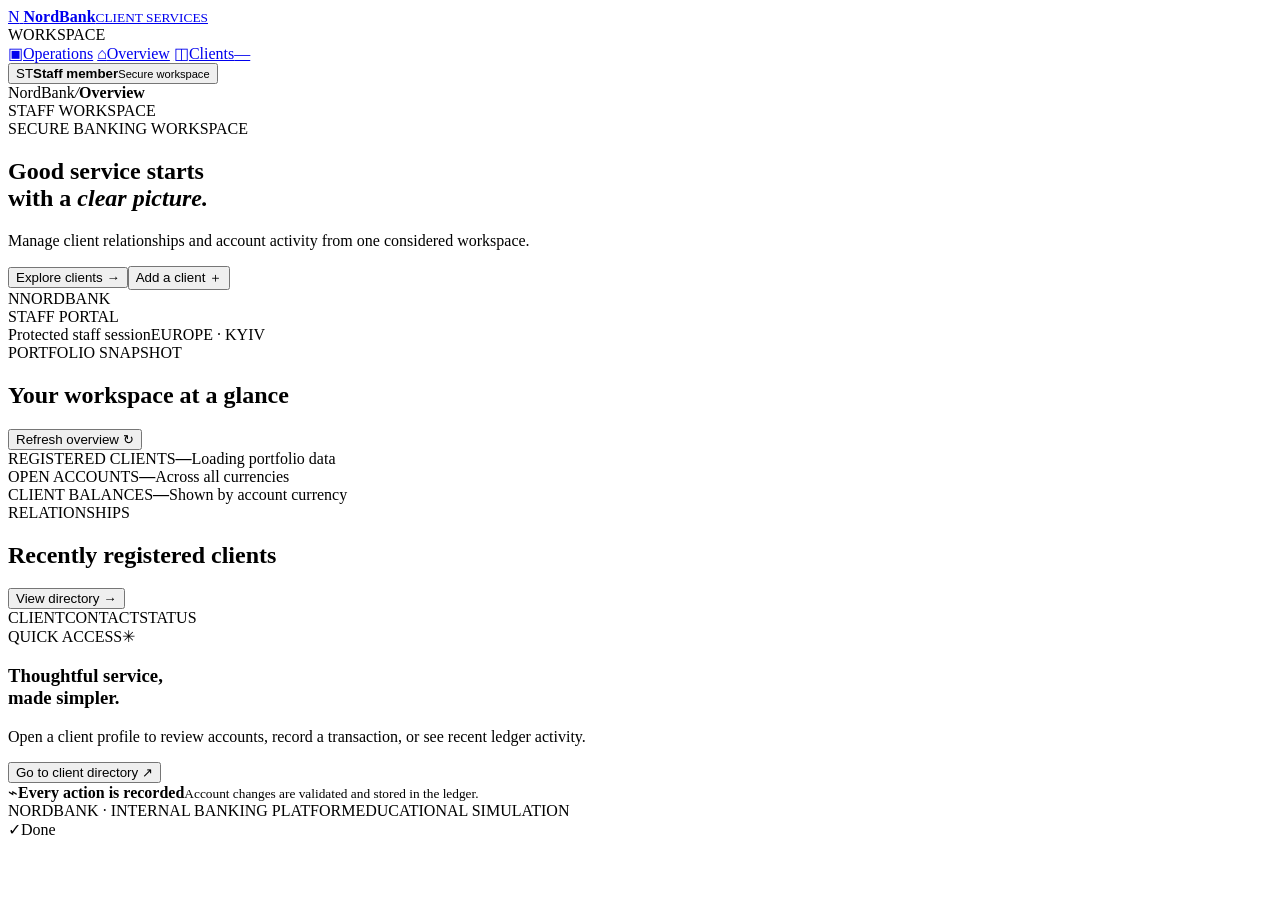
==== src/main/resources/static/index.html @ 9afb1d9c "Build banking app foundation in Java" ====
<!doctype html>
<html lang="en">
<head>
  <meta charset="utf-8">
  <meta name="viewport" content="width=device-width, initial-scale=1">
  <meta name="theme-color" content="#101f3e">
  <meta name="description" content="NordBank staff workspace for secure client and account services.">
  <title>NordBank | Staff workspace</title>
  <link rel="stylesheet" href="/css/app.css">
  <link rel="stylesheet" href="/css/nordbank.css">
</head>
<body>
  <div class="app-shell">
    <aside class="sidebar">
      <a class="brand" href="/" aria-label="NordBank home">
        <span class="brand-mark" aria-hidden="true">N</span>
        <span><strong>NordBank</strong><small>CLIENT SERVICES</small></span>
      </a>

      <div class="side-label">WORKSPACE</div>
      <nav class="side-nav" aria-label="Main navigation">
        <a class="nav-item" href="/employee/cards"><span class="nav-icon" aria-hidden="true">▣</span><span>Operations</span></a>
        <a class="nav-item active" href="#overview" data-nav="overview"><span class="nav-icon" aria-hidden="true">⌂</span><span>Overview</span></a>
        <a class="nav-item" href="#clients" data-nav="clients"><span class="nav-icon">◫</span><span>Clients</span><span class="nav-count" id="navCount">—</span></a>
        <a class="nav-item" href="#staff" data-nav="staff" id="staffNav" hidden><span class="nav-icon">♙</span><span>Team access</span></a>
      </nav>

      <div class="side-bottom">
        <form action="/logout" method="post" id="logoutForm">
          <input type="hidden" name="_csrf" id="logoutCsrf">
          <button class="profile-button" id="profileMenuButton" type="button" aria-haspopup="dialog" aria-controls="profileMenuDialog" aria-expanded="false"><span class="avatar">ST</span><span class="profile-copy"><strong>Staff member</strong><small>Secure workspace</small></span></button>
          <button type="submit" hidden tabindex="-1" aria-hidden="true">Sign out</button>
        </form>
      </div>
    </aside>

    <main class="main-content" id="workspace">
      <header class="topbar">
        <div class="breadcrumbs"><span>NordBank</span><i>/</i><strong id="breadcrumbPage">Overview</strong></div>
        <div class="topbar-right"><span class="live-pill">STAFF WORKSPACE</span><span class="top-divider"></span><time id="clock" class="clock"></time></div>
      </header>

      <div id="overviewView">
        <section class="welcome-panel">
          <div class="welcome-copy"><div class="eyebrow"><span class="eyebrow-line"></span> SECURE BANKING WORKSPACE</div><h1>Good service starts<br>with a <em>clear picture.</em></h1><p>Manage client relationships and account activity from one considered workspace.</p><div class="welcome-actions"><button class="button button-primary" type="button" data-open-clients>Explore clients <span aria-hidden="true">→</span></button><button class="button button-on-dark" type="button" id="overviewNewClient">Add a client <span aria-hidden="true">＋</span></button></div></div>
          <div class="welcome-seal" aria-hidden="true"><span class="seal-orbit"></span><span class="seal-mark">N</span><span class="seal-caption">NORDBANK<br>STAFF PORTAL</span></div>
          <div class="welcome-foot"><span><i class="live-dot"></i> Protected staff session</span><span>EUROPE · KYIV</span></div>
        </section>
        <section class="overview-section" aria-label="Portfolio overview">
          <div class="section-heading"><div><span class="section-kicker">PORTFOLIO SNAPSHOT</span><h2>Your workspace at a glance</h2></div><button class="button button-quiet button-small" id="refreshOverview" type="button">Refresh overview <span aria-hidden="true">↻</span></button></div>
          <div class="overview-metrics" id="overviewMetrics" aria-live="polite">
            <article class="metric-card"><span class="metric-label">REGISTERED CLIENTS</span><strong class="metric-value">—</strong><span class="metric-note">Loading portfolio data</span></article>
            <article class="metric-card"><span class="metric-label">OPEN ACCOUNTS</span><strong class="metric-value">—</strong><span class="metric-note">Across all currencies</span></article>
            <article class="metric-card"><span class="metric-label">CLIENT BALANCES</span><strong class="metric-value metric-currency">—</strong><span class="metric-note">Shown by account currency</span></article>
          </div>
        </section>
        <section class="overview-lower">
          <div class="results-column"><div class="section-heading"><div><span class="section-kicker">RELATIONSHIPS</span><h2>Recently registered clients</h2></div><button class="text-link" type="button" data-open-clients>View directory <span aria-hidden="true">→</span></button></div><div class="results-card"><div class="table-head recent-table-head"><span>CLIENT</span><span>CONTACT</span><span>STATUS</span></div><div id="recentClients" class="client-results"><div class="loading-shimmer"></div><div class="loading-shimmer"></div></div></div></div>
          <aside class="overview-aside"><div class="aside-heading"><span class="section-kicker">QUICK ACCESS</span><span class="aside-mark" aria-hidden="true">✳</span></div><h3>Thoughtful service,<br>made simpler.</h3><p>Open a client profile to review accounts, record a transaction, or see recent ledger activity.</p><button class="aside-link" type="button" data-open-clients>Go to client directory <span aria-hidden="true">↗</span></button><div class="aside-rule"></div><div class="aside-note"><span class="aside-note-icon" aria-hidden="true">⌁</span><span><strong>Every action is recorded</strong><small>Account changes are validated and stored in the ledger.</small></span></div></aside>
        </section>
        <footer class="page-footer"><span>NORDBANK · INTERNAL BANKING PLATFORM</span><span>EDUCATIONAL SIMULATION</span></footer>
      </div>

      <div id="clientsView" hidden>
      <section class="page-heading">
        <div>
          <div class="eyebrow"><span class="eyebrow-line"></span> CLIENT SERVICES</div>
          <h1>Client <span>directory</span></h1>
          <p>Find a client profile and take care of their banking needs.</p>
        </div>
        <button class="button button-primary" id="newClientButton" type="button"><span class="button-plus">＋</span> New client</button>
      </section>

      <section class="search-panel" aria-label="Client search">
        <div class="search-symbol"><svg viewBox="0 0 24 24" aria-hidden="true"><circle cx="10.8" cy="10.8" r="6.3"/><path d="m15.5 15.5 4.2 4.2"/></svg></div>
        <div class="search-field"><label for="searchInput">SEARCH CLIENTS</label><input id="searchInput" type="search" autocomplete="off" placeholder="Name, personal code, phone or email"><div class="search-hint">Press <kbd>↵</kbd> to search</div></div>
        <button class="button button-search" id="searchButton" type="button">Search <span>→</span></button>
      </section>

      <section class="content-grid">
        <div class="results-column">
          <div class="section-heading">
            <div><span class="section-kicker">DIRECTORY</span><h2>Client directory <span class="result-total" id="resultCount"></span></h2></div>
            <div class="sort-label"><span class="sort-dot"></span> Sorted by name</div>
          </div>
          <div class="results-card">
            <div class="table-head client-table-head"><span>CLIENT</span><span>CONTACT</span><span>STATUS</span></div>
            <div id="clientResults" class="client-results">
              <div class="empty-state search-empty"><span class="empty-mark"><i></i></span><strong>Start with a search</strong><p>Search by name, personal code, phone number, or email to open a client profile.</p></div>
            </div>
          </div>
          <div class="results-foot"><span id="searchMeta"></span></div>
        </div>
      </section>

      <footer class="page-footer"><span>NORDBANK <i>·</i> INTERNAL BANKING PLATFORM</span></footer>
      </div>

      <div id="staffView" hidden>
        <section class="page-heading">
          <div>
            <div class="eyebrow"><span class="eyebrow-line"></span> ACCESS MANAGEMENT</div>
            <h1>Staff <span>directory</span></h1>
            <p>Manage employee access to the banking workspace.</p>
          </div>
          <button class="button button-primary" id="newEmployeeButton" type="button"><span class="button-plus">＋</span> Add employee</button>
        </section>

        <section class="staff-section" aria-label="Staff directory">
          <div class="section-heading">
            <div><span class="section-kicker">EMPLOYEE ACCESS</span><h2>Team members <span class="result-total" id="employeeCount"></span></h2></div>
            <button class="button button-quiet button-small" id="refreshEmployeesButton" type="button">Refresh</button>
          </div>
          <div class="results-card">
            <div class="table-head employee-table-head"><span>EMPLOYEE</span><span>ROLE</span><span>STATUS</span><span>CREATED</span><span></span></div>
            <div id="employeeResults" class="employee-results"></div>
          </div>
          <div class="results-foot"><span><span class="foot-dot"></span> Changes take effect immediately</span><span>Passwords are set when an employee is created</span></div>
        </section>
        <footer class="page-footer"><span>NORDBANK <i>·</i> INTERNAL BANKING PLATFORM</span></footer>
      </div>
    </main>
  </div>

  <dialog class="modal profile-menu-modal" id="profileMenuDialog" aria-labelledby="profileMenuTitle">
    <div class="modal-form">
      <div class="modal-head"><div><span class="section-kicker">YOUR WORKSPACE</span><h2 id="profileMenuTitle">Sign out?</h2></div><button class="icon-button" type="button" data-close="profileMenuDialog" aria-label="Close">×</button></div>
      <p class="modal-intro">End your staff session.</p>
      <div class="profile-menu-choices">
        <button class="profile-menu-choice profile-menu-signout" id="profileSignOutButton" type="button"><span class="profile-choice-icon" aria-hidden="true">↗</span><span><strong>Sign out</strong><small>End your staff session</small></span><span class="profile-choice-arrow" aria-hidden="true">→</span></button>
      </div>
      <div class="modal-actions"><button class="button button-quiet" type="button" data-close="profileMenuDialog">Continue working</button></div>
    </div>
  </dialog>

  <dialog class="modal" id="clientModal" aria-labelledby="clientModalTitle">
    <form id="clientForm" class="modal-form">
      <div class="modal-head"><div><span class="section-kicker">NEW PROFILE</span><h2 id="clientModalTitle">Add a client</h2></div><button class="icon-button" type="button" data-close="clientModal" aria-label="Close">×</button></div>
      <p class="modal-intro">Create a secure client profile. Required fields are marked.</p>
      <div class="form-grid">
        <label class="field"><span>First name <b>*</b></span><input name="firstName" required maxlength="100" autocomplete="given-name" placeholder="e.g. Alex"></label>
        <label class="field"><span>Last name <b>*</b></span><input name="lastName" required maxlength="100" autocomplete="family-name" placeholder="e.g. Morgan"></label>
        <label class="field field-full"><span>Personal code <b>*</b></span><input name="personalCode" required maxlength="32" autocomplete="off" placeholder="Unique identification code"></label>
        <label class="field"><span>Phone</span><input name="phone" maxlength="32" autocomplete="tel" placeholder="Optional"></label>
        <label class="field"><span>Email</span><input name="email" type="email" maxlength="254" autocomplete="email" placeholder="Optional"></label>
      </div>
      <div class="form-error" id="clientFormError" role="alert"></div>
      <div class="modal-actions"><button class="button button-quiet" type="button" data-close="clientModal">Cancel</button><button class="button button-primary" type="submit">Create profile <span>→</span></button></div>
    </form>
  </dialog>

  <dialog class="modal" id="employeeModal" aria-labelledby="employeeModalTitle">
    <form id="employeeForm" class="modal-form">
      <div class="modal-head"><div><span class="section-kicker">STAFF ACCESS</span><h2 id="employeeModalTitle">Add an employee</h2></div><button class="icon-button" type="button" data-close="employeeModal" aria-label="Close">×</button></div>
      <p class="modal-intro">Create a staff login. Passwords must be 12 to 72 characters.</p>
      <div class="form-grid">
        <label class="field field-full"><span>Username <b>*</b></span><input name="username" required maxlength="100" autocomplete="off" placeholder="e.g. alex.morgan"></label>
        <label class="field field-full"><span>Temporary password <b>*</b></span><input name="password" type="password" required minlength="12" maxlength="72" autocomplete="new-password" placeholder="At least 12 characters"></label>
        <label class="field field-full"><span>Role</span><select name="role"><option value="OPERATOR">Operator</option><option value="MANAGER">Manager</option><option value="ADMIN">Administrator</option></select></label>
      </div>
      <div class="form-error" id="employeeFormError" role="alert"></div>
      <div class="modal-actions"><button class="button button-quiet" type="button" data-close="employeeModal">Cancel</button><button class="button button-primary" type="submit">Create employee</button></div>
    </form>
  </dialog>

  <dialog class="modal modal-wide" id="profileModal" aria-labelledby="profileName">
    <div class="profile-modal-content">
      <div class="profile-modal-head"><div class="profile-ident"><span id="profileAvatar" class="profile-avatar">AM</span><div><span class="section-kicker">CLIENT PROFILE</span><h2 id="profileName">—</h2><p id="profileCode" class="mono-text">—</p></div></div><button class="icon-button" type="button" data-close="profileModal" aria-label="Close">×</button></div>
      <div class="profile-meta" id="profileMeta"></div>
      <section class="verification-action" id="verificationAction" hidden>
        <div><strong>Identity verification pending</strong><p>Approve this profile after completing the required identity checks.</p></div>
        <button class="button button-primary button-small" id="approveVerificationButton" type="button">Approve verification</button>
      </section>
      <div class="profile-section-head"><div><span class="section-kicker">BANKING</span><h3>Accounts <span id="accountCount" class="result-total"></span></h3></div><button class="button button-small button-primary" id="openAccountButton" type="button"><span>＋</span> Open account</button></div>
      <div id="accountList" class="account-list"></div>
      <div class="profile-bottom-note"><span class="foot-dot"></span> Financial actions are validated and recorded in the operation history.</div>
    </div>
  </dialog>

  <dialog class="modal" id="openAccountModal" aria-labelledby="openAccountTitle">
    <form id="openAccountForm" class="modal-form">
      <div class="modal-head"><div><span class="section-kicker">CLIENT BANKING</span><h2 id="openAccountTitle">Open an account</h2></div><button class="icon-button" type="button" data-close="openAccountModal" aria-label="Close">×</button></div>
      <p class="modal-intro">Choose the account type and base currency.</p>
      <div class="form-grid">
        <label class="field field-full"><span>Account type</span><select name="type"><option value="CURRENT">Current account</option><option value="SAVINGS">Savings account</option></select></label>
        <label class="field field-full"><span>Currency</span><select name="currency"><option value="EUR">EUR · Euro</option><option value="USD">USD · US Dollar</option><option value="GBP">GBP · Pound sterling</option></select></label>
      </div>
      <div class="form-error" id="accountFormError" role="alert"></div>
      <div class="modal-actions"><button class="button button-quiet" type="button" data-close="openAccountModal">Cancel</button><button class="button button-primary" type="submit">Open account <span>→</span></button></div>
    </form>
  </dialog>

  <dialog class="modal modal-wide" id="accountModal" aria-labelledby="accountHeading">
    <div class="account-modal-content">
      <div class="modal-head"><div><span class="section-kicker">ACCOUNT DETAILS</span><h2 id="accountHeading">Account</h2></div><button class="icon-button" type="button" data-close="accountModal" aria-label="Close">×</button></div>
      <div id="accountSummary" class="account-summary"></div>
      <div class="account-actions">
        <form id="operationForm" class="operation-form">
          <div class="operation-form-title"><div><span class="section-kicker">QUICK ACTION</span><h3>Make an operation</h3></div><span class="action-lock">⌁ SECURE</span></div>
          <div class="operation-fields"><label class="field"><span>Operation</span><select id="operationType" name="type"><option value="deposit">Deposit</option><option value="withdrawal">Withdraw</option><option value="transfer">Transfer</option></select></label><label class="field"><span>Amount</span><div class="amount-input"><span id="amountCurrency">EUR</span><input name="amount" type="number" min="0.01" step="0.01" required placeholder="0.00"></div></label><label class="field destination-field" id="destinationField" hidden><span>Destination account</span><select name="targetAccountId" id="targetAccountId" required></select></label></div>
          <div class="form-error" id="operationError" role="alert"></div>
          <button class="button button-primary operation-submit" type="submit">Continue <span>→</span></button>
        </form>
        <div class="history-panel"><div class="history-heading"><div><span class="section-kicker">LEDGER</span><h3>Recent activity</h3></div><button class="button button-quiet button-small" id="refreshAccountButton" type="button">Refresh</button></div><div id="operationList" class="operation-list" aria-live="polite"></div></div>
      </div>
      <div class="account-modal-footer"><span id="accountOpenedAt"></span><button class="button button-danger-quiet" id="closeAccountButton" type="button">Close account</button></div>
    </div>
  </dialog>

  <div class="toast" id="toast" role="status" aria-live="polite"><span class="toast-icon">✓</span><span id="toastMessage">Done</span></div>
  <script src="/js/app.js" defer></script>
</body>
</html>
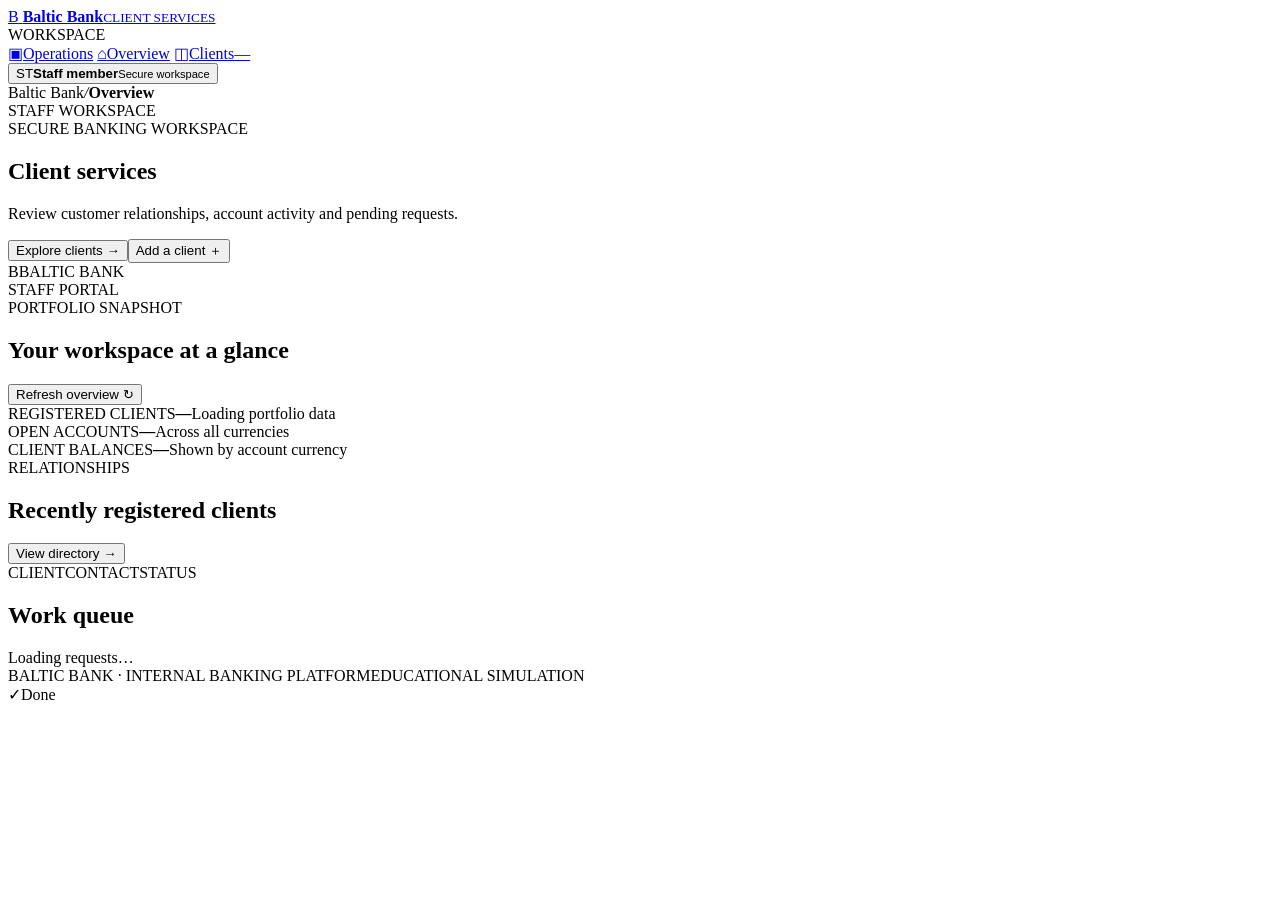
==== commit bcbc89cc: "Improving frontend" ====
--- a/src/main/resources/static/index.html
+++ b/src/main/resources/static/index.html
@@ -4,17 +4,18 @@
   <meta charset="utf-8">
   <meta name="viewport" content="width=device-width, initial-scale=1">
   <meta name="theme-color" content="#101f3e">
-  <meta name="description" content="NordBank staff workspace for secure client and account services.">
-  <title>NordBank | Staff workspace</title>
+  <meta name="description" content="Baltic Bank staff workspace for secure client and account services.">
+  <title>Baltic Bank | Staff workspace</title>
   <link rel="stylesheet" href="/css/app.css">
-  <link rel="stylesheet" href="/css/nordbank.css">
+  <link rel="stylesheet" href="/css/baltic-bank.css">
+    <link rel="stylesheet" href="/css/atelier.css">
 </head>
 <body>
   <div class="app-shell">
     <aside class="sidebar">
-      <a class="brand" href="/" aria-label="NordBank home">
-        <span class="brand-mark" aria-hidden="true">N</span>
-        <span><strong>NordBank</strong><small>CLIENT SERVICES</small></span>
+      <a class="brand" href="/" aria-label="Baltic Bank home">
+        <span class="brand-mark" aria-hidden="true">B</span>
+        <span><strong>Baltic Bank</strong><small>CLIENT SERVICES</small></span>
       </a>
 
       <div class="side-label">WORKSPACE</div>
@@ -36,15 +37,14 @@
 
     <main class="main-content" id="workspace">
       <header class="topbar">
-        <div class="breadcrumbs"><span>NordBank</span><i>/</i><strong id="breadcrumbPage">Overview</strong></div>
+        <div class="breadcrumbs"><span>Baltic Bank</span><i>/</i><strong id="breadcrumbPage">Overview</strong></div>
         <div class="topbar-right"><span class="live-pill">STAFF WORKSPACE</span><span class="top-divider"></span><time id="clock" class="clock"></time></div>
       </header>
 
       <div id="overviewView">
         <section class="welcome-panel">
-          <div class="welcome-copy"><div class="eyebrow"><span class="eyebrow-line"></span> SECURE BANKING WORKSPACE</div><h1>Good service starts<br>with a <em>clear picture.</em></h1><p>Manage client relationships and account activity from one considered workspace.</p><div class="welcome-actions"><button class="button button-primary" type="button" data-open-clients>Explore clients <span aria-hidden="true">→</span></button><button class="button button-on-dark" type="button" id="overviewNewClient">Add a client <span aria-hidden="true">＋</span></button></div></div>
-          <div class="welcome-seal" aria-hidden="true"><span class="seal-orbit"></span><span class="seal-mark">N</span><span class="seal-caption">NORDBANK<br>STAFF PORTAL</span></div>
-          <div class="welcome-foot"><span><i class="live-dot"></i> Protected staff session</span><span>EUROPE · KYIV</span></div>
+          <div class="welcome-copy"><div class="eyebrow"><span class="eyebrow-line"></span> SECURE BANKING WORKSPACE</div><h1>Client services</h1><p>Review customer relationships, account activity and pending requests.</p><div class="welcome-actions"><button class="button button-primary" type="button" data-open-clients>Explore clients <span aria-hidden="true">→</span></button><button class="button button-on-dark" type="button" id="overviewNewClient">Add a client <span aria-hidden="true">＋</span></button></div></div>
+          <div class="welcome-seal" aria-hidden="true"><span class="seal-orbit"></span><span class="seal-mark">B</span><span class="seal-caption">BALTIC BANK<br>STAFF PORTAL</span></div>
         </section>
         <section class="overview-section" aria-label="Portfolio overview">
           <div class="section-heading"><div><span class="section-kicker">PORTFOLIO SNAPSHOT</span><h2>Your workspace at a glance</h2></div><button class="button button-quiet button-small" id="refreshOverview" type="button">Refresh overview <span aria-hidden="true">↻</span></button></div>
@@ -56,9 +56,9 @@
         </section>
         <section class="overview-lower">
           <div class="results-column"><div class="section-heading"><div><span class="section-kicker">RELATIONSHIPS</span><h2>Recently registered clients</h2></div><button class="text-link" type="button" data-open-clients>View directory <span aria-hidden="true">→</span></button></div><div class="results-card"><div class="table-head recent-table-head"><span>CLIENT</span><span>CONTACT</span><span>STATUS</span></div><div id="recentClients" class="client-results"><div class="loading-shimmer"></div><div class="loading-shimmer"></div></div></div></div>
-          <aside class="overview-aside"><div class="aside-heading"><span class="section-kicker">QUICK ACCESS</span><span class="aside-mark" aria-hidden="true">✳</span></div><h3>Thoughtful service,<br>made simpler.</h3><p>Open a client profile to review accounts, record a transaction, or see recent ledger activity.</p><button class="aside-link" type="button" data-open-clients>Go to client directory <span aria-hidden="true">↗</span></button><div class="aside-rule"></div><div class="aside-note"><span class="aside-note-icon" aria-hidden="true">⌁</span><span><strong>Every action is recorded</strong><small>Account changes are validated and stored in the ledger.</small></span></div></aside>
-        </section>
-        <footer class="page-footer"><span>NORDBANK · INTERNAL BANKING PLATFORM</span><span>EDUCATIONAL SIMULATION</span></footer>
+          <aside class="overview-aside"><div class="section-heading"><h2>Work queue</h2></div><div id="queueSummary" aria-live="polite">Loading requests…</div></aside>
+        </section>
+        <footer class="page-footer"><span>BALTIC BANK · INTERNAL BANKING PLATFORM</span><span>EDUCATIONAL SIMULATION</span></footer>
       </div>
 
       <div id="clientsView" hidden>
@@ -85,7 +85,7 @@
           </div>
           <div class="results-card">
             <div class="table-head client-table-head"><span>CLIENT</span><span>CONTACT</span><span>STATUS</span></div>
-            <div id="clientResults" class="client-results">
+            <div id="directoryTools" class="directory-tools" hidden><label>Status <select id="directoryStatus"><option value="">All statuses</option><option>ACTIVE</option><option>REQUIRES_VERIFICATION</option><option>BLOCKED</option></select></label><span id="directoryPage"></span><button id="directoryPrev" type="button">Previous</button><button id="directoryNext" type="button">Next</button></div><div id="clientResults" class="client-results">
               <div class="empty-state search-empty"><span class="empty-mark"><i></i></span><strong>Start with a search</strong><p>Search by name, personal code, phone number, or email to open a client profile.</p></div>
             </div>
           </div>
@@ -93,7 +93,7 @@
         </div>
       </section>
 
-      <footer class="page-footer"><span>NORDBANK <i>·</i> INTERNAL BANKING PLATFORM</span></footer>
+      <footer class="page-footer"><span>BALTIC BANK <i>·</i> INTERNAL BANKING PLATFORM</span></footer>
       </div>
 
       <div id="staffView" hidden>
@@ -117,7 +117,7 @@
           </div>
           <div class="results-foot"><span><span class="foot-dot"></span> Changes take effect immediately</span><span>Passwords are set when an employee is created</span></div>
         </section>
-        <footer class="page-footer"><span>NORDBANK <i>·</i> INTERNAL BANKING PLATFORM</span></footer>
+        <footer class="page-footer"><span>BALTIC BANK <i>·</i> INTERNAL BANKING PLATFORM</span></footer>
       </div>
     </main>
   </div>
